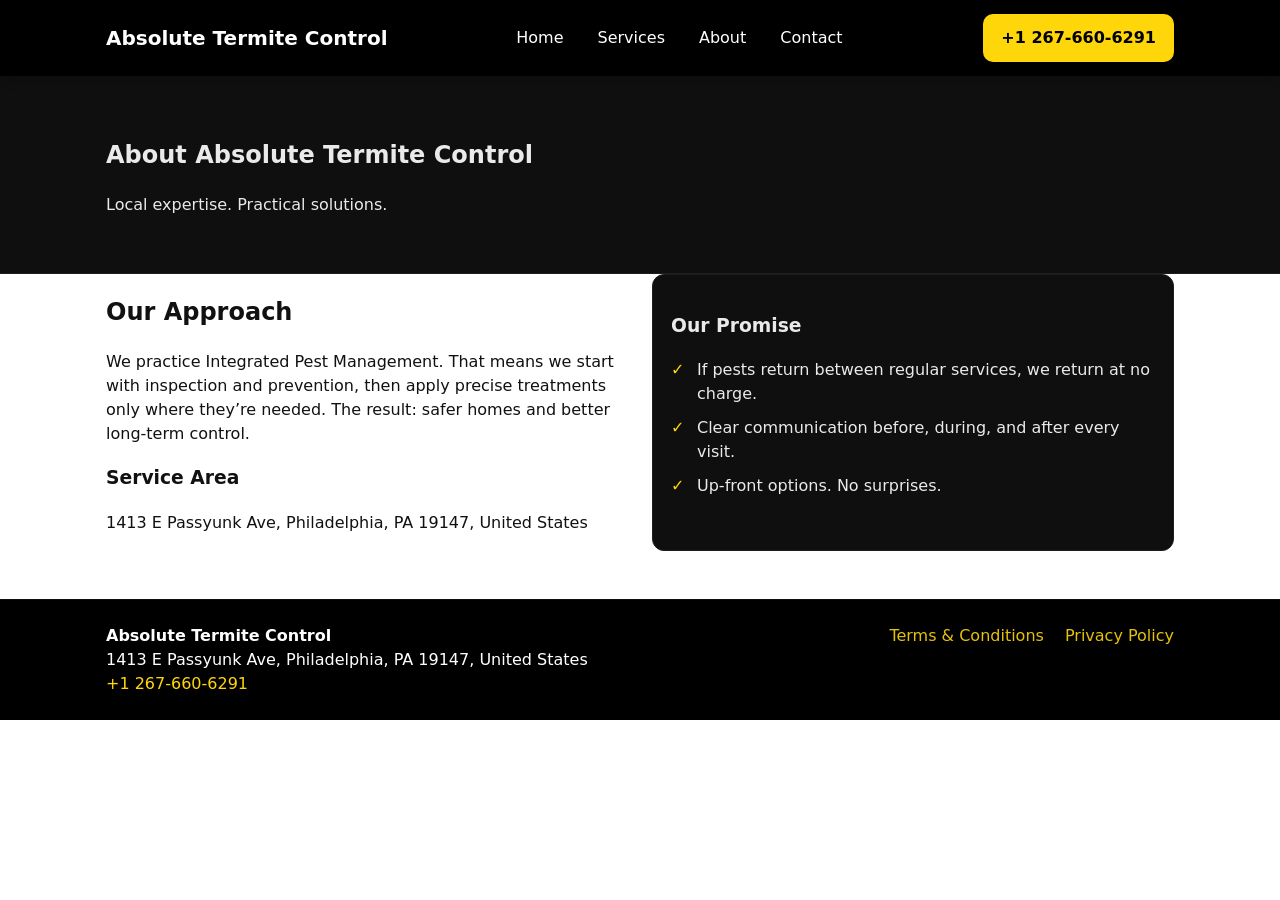
==== about.html @ d5a3dde8 "Add files via upload" ====
<!DOCTYPE html>
<html lang="en">
<head>
  <meta charset="UTF-8" />
  <meta name="viewport" content="width=device-width, initial-scale=1" />
  <title>About | Absolute Termite Control</title>
  <meta name="description" content="About Absolute Termite Control, a local pest control company serving Philadelphia, PA." />
  <link rel="stylesheet" href="assets/css/style.css" />
</head>
<body>

<header class="site-header">
  <div class="container flex between center">
    <a href="index.html" class="logo">Absolute Termite Control</a>
    <nav>
      <a href="index.html">Home</a>
      <a href="services.html">Services</a>
      <a href="about.html">About</a>
      <a href="contact.html">Contact</a>
    </nav>
    <div class="cta">
      <a class="btn" href="tel:+12676606291">+1 267-660-6291</a>
    </div>
  </div>
</header>

<section class="page-hero">
  <div class="container"><h1>About Absolute Termite Control</h1><p>Local expertise. Practical solutions.</p></div>
</section>
<section class="container grid-2">
  <div>
    <h2>Our Approach</h2>
    <p>We practice Integrated Pest Management. That means we start with inspection and prevention, then apply precise treatments only where they’re needed. The result: safer homes and better long‑term control.</p>
    <h3>Service Area</h3>
    <p>1413 E Passyunk Ave, Philadelphia, PA 19147, United States</p>
  </div>
  <div class="panel">
    <h3>Our Promise</h3>
    <ul class="checklist">
      <li>If pests return between regular services, we return at no charge.</li>
      <li>Clear communication before, during, and after every visit.</li>
      <li>Up‑front options. No surprises.</li>
    </ul>
  </div>
</section>

<footer class="site-footer">
  <div class="container grid-2">
    <div>
      <strong>Absolute Termite Control</strong><br>
      1413 E Passyunk Ave, Philadelphia, PA 19147, United States<br>
      <a href="tel:+12676606291">+1 267-660-6291</a>
    </div>
    <div class="right">
      <a href="terms.html">Terms & Conditions</a>
      <a href="privacy.html">Privacy Policy</a>
    </div>
  </div>
</footer>
<script src="assets/js/main.js"></script>
</body></html>
---- assets/css/style.css ----
:root{
  --brand:#FFD60A;        /* yellow */
  --brand-dark:#E0BD09;
  --ink:#111;             /* black */
  --ink-invert:#fff;      /* white */
  --bg:#fff;
  --muted:#8b8b8b;
  --line:#e9e9e9;
}

*{box-sizing:border-box}
html,body{margin:0;padding:0}
body{
  font-family:system-ui,-apple-system,Segoe UI,Roboto,Ubuntu,'Helvetica Neue',Arial,sans-serif;
  color:var(--ink);
  background:var(--bg);
  line-height:1.5;
}
a, a:visited{color:var(--ink); text-decoration:none}

.container{max-width:1100px;margin:0 auto;padding:0 16px}
.flex{display:flex}.between{justify-content:space-between}.center{align-items:center}
.grid-2{display:grid;grid-template-columns:1fr 1fr;gap:24px}
.grid-3{display:grid;grid-template-columns:repeat(3,1fr);gap:24px}
@media (max-width:900px){.grid-2,.grid-3{grid-template-columns:1fr}}

/* HEADER */
.site-header{
  position:sticky;top:0;z-index:10;
  background:#000;color:var(--ink-invert);
  border-bottom:1px solid #0f0f0f;
  box-shadow:0 2px 10px rgba(0,0,0,.25);
}
.site-header .container{padding:14px 16px;gap:20px}
.site-header .logo{font-weight:800;font-size:20px;color:var(--ink-invert)}
.site-header nav{display:flex;gap:14px;flex-wrap:wrap}
.site-header nav a{color:var(--ink-invert);padding:8px 10px;border-radius:10px}
.site-header nav a:hover{background:rgba(255,214,10,.15);color:var(--brand)}
.site-header .btn{margin-left:12px}

/* FOOTER */
.site-footer{margin-top:48px;padding:24px 0;background:#000;color:var(--ink-invert);border-top:1px solid #0f0f0f}
.site-footer a{color:var(--brand)}
.site-footer .right a{margin-left:16px;opacity:.9}
.site-footer .right a:hover{opacity:1}

/* BUTTONS */
.btn{display:inline-block;background:var(--brand);color:#000;padding:10px 16px;border-radius:10px;border:2px solid var(--brand);font-weight:700}
.btn:hover{background:var(--brand-dark);border-color:var(--brand-dark)}
.btn.outline{background:transparent;color:var(--brand);border:2px solid var(--brand)}
.btn.outline:hover{background:rgba(255,214,10,.12)}
.btn.small{padding:6px 12px;font-size:14px;margin-top:6px;display:inline-block}

/* HERO */
.hero{padding:56px 0;background:linear-gradient(180deg,#111,#0a0a0a)}
.hero h1{font-size:40px;margin:0 0 10px;color:var(--ink-invert)}
.hero p{color:#e8e8e8}
.hero-ctas .btn{margin-right:10px}
.fine{color:#bfbfbf;font-size:12px;margin-top:8px}
.hero-img{max-width:100%;border-radius:12px;border:1px solid #1f1f1f}

/* SERVICES */
.services{padding:32px 0}
.card{background:#0f0f0f;color:#eaeaea;border:1px solid #1e1e1e;border-radius:12px;padding:18px;box-shadow:0 1px 0 rgba(0,0,0,.2)}
.card h3{color:#fff}
.panel{background:#0f0f0f;color:#eaeaea;border:1px solid #1e1e1e;border-radius:12px;padding:18px}

/* FEATURE BAND */
.feature-band{padding:40px 0;background:#0a0a0a;border-top:1px solid #1e1e1e;border-bottom:1px solid #1e1e1e}
.feature-title{color:#fff;margin:0 0 18px;text-align:center}
.feature-card{background:#0f0f0f;color:#eaeaea;border:1px solid #1e1e1e;border-radius:12px;padding:16px;transition:transform .15s ease, box-shadow .15s ease}
.feature-card:hover{transform:translateY(-2px);box-shadow:0 6px 20px rgba(0,0,0,.25)}
.feature-card h3{color:#fff;margin:12px 0 8px}
.feature-card p{margin:0}
.feature-img{width:100%;height:180px;object-fit:cover;border-radius:10px;border:1px solid #1f1f1f}
.feature-cta{text-align:center;margin-top:22px}
@media (max-width:900px){.feature-img{height:200px}}

/* CHECKLIST */
.checklist{list-style:none;padding:0;margin:0}
.checklist li{padding-left:26px;position:relative;margin:10px 0}
.checklist li:before{content:"✓";position:absolute;left:0;top:0;color:var(--brand);font-weight:900}

/* PAGE HERO */
.page-hero{padding:40px 0;background:#0f0f0f;color:#eaeaea;border-bottom:1px solid #1e1e1e}

/* FORM */
.contact-form .field{display:flex;flex-direction:column}
.contact-form .field input,.contact-form .field textarea{background:#0b0b0b;color:#eaeaea;border:1px solid #1f1f1f;border-radius:10px;padding:10px}
.contact-form .field input::placeholder,.contact-form .field textarea::placeholder{color:#9a9a9a}
.contact-form .grid-2{display:grid;grid-template-columns:repeat(2,1fr);gap:16px}
.contact-form .grid-2 .full{grid-column:1 / -1}
@media (max-width:700px){.contact-form .grid-2{grid-template-columns:1fr}}
.actions{margin-top:10px}

/* BLOCKQUOTES */
blockquote{margin:0 0 12px;padding-left:12px;border-left:3px solid var(--brand);color:#ddd}

/* UTILITIES */
.right{text-align:right}
.gap{gap:16px}
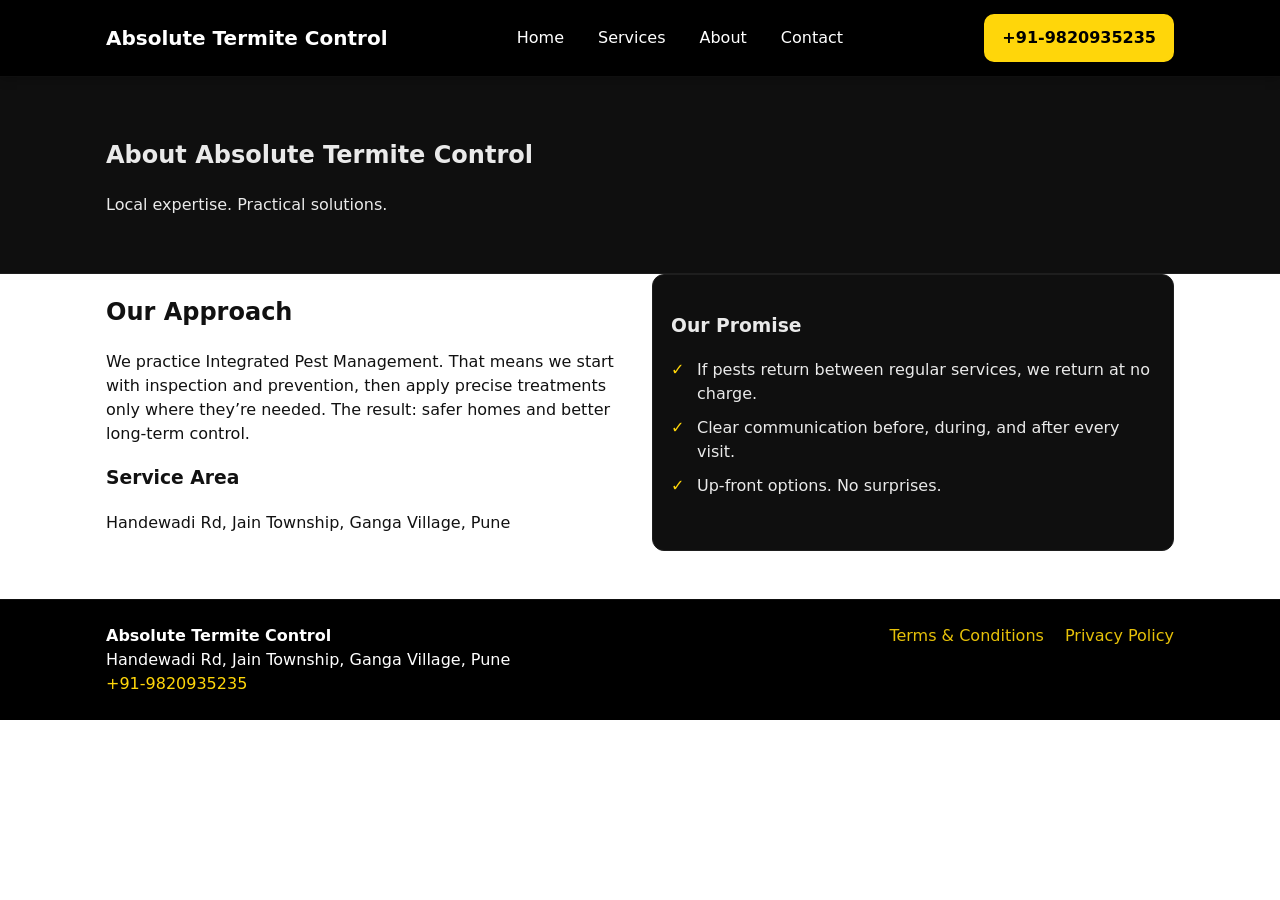
==== commit a9ceb142: "Update about.html" ====
--- a/about.html
+++ b/about.html
@@ -5,7 +5,7 @@
   <meta charset="UTF-8" />
   <meta name="viewport" content="width=device-width, initial-scale=1" />
   <title>About | Absolute Termite Control</title>
-  <meta name="description" content="About Absolute Termite Control, a local pest control company serving Philadelphia, PA." />
+  <meta name="description" content="About Absolute Termite Control, a local pest control company serving Pune." />
   <link rel="stylesheet" href="assets/css/style.css" />
 </head>
 <body>
@@ -20,7 +20,7 @@
       <a href="contact.html">Contact</a>
     </nav>
     <div class="cta">
-      <a class="btn" href="tel:+12676606291">+1 267-660-6291</a>
+      <a class="btn" href="tel:+91-9820935235">+91-9820935235</a>
     </div>
   </div>
 </header>
@@ -33,7 +33,7 @@
     <h2>Our Approach</h2>
     <p>We practice Integrated Pest Management. That means we start with inspection and prevention, then apply precise treatments only where they’re needed. The result: safer homes and better long‑term control.</p>
     <h3>Service Area</h3>
-    <p>1413 E Passyunk Ave, Philadelphia, PA 19147, United States</p>
+    <p>Handewadi Rd, Jain Township, Ganga Village, Pune</p>
   </div>
   <div class="panel">
     <h3>Our Promise</h3>
@@ -49,8 +49,8 @@
   <div class="container grid-2">
     <div>
       <strong>Absolute Termite Control</strong><br>
-      1413 E Passyunk Ave, Philadelphia, PA 19147, United States<br>
-      <a href="tel:+12676606291">+1 267-660-6291</a>
+      Handewadi Rd, Jain Township, Ganga Village, Pune<br>
+      <a href="tel:+91-9820935235">+91-9820935235</a>
     </div>
     <div class="right">
       <a href="terms.html">Terms & Conditions</a>
@@ -59,4 +59,4 @@
   </div>
 </footer>
 <script src="assets/js/main.js"></script>
-</body></html>+</body></html>
